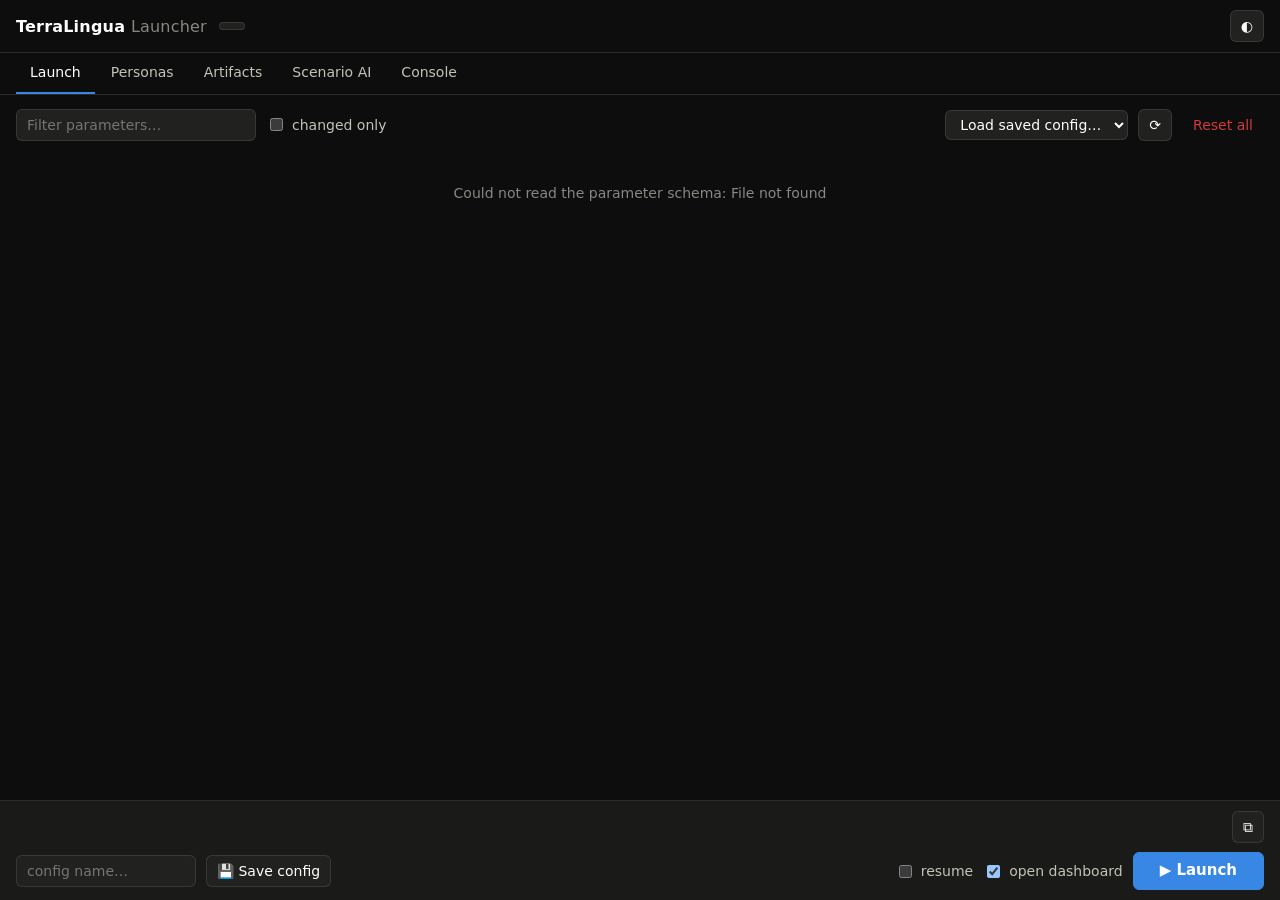
==== static/index.html @ 52754ffe "TerraLingua launcher: web UI replacing the launch scripts Schema-introspected param form (dropdowns," ====
<!doctype html>
<html lang="en">
<head>
  <meta charset="utf-8" />
  <meta name="viewport" content="width=device-width, initial-scale=1" />
  <title>TerraLingua Launcher</title>
  <link rel="stylesheet" href="/static/style.css" />
</head>
<body>
  <div class="app">
    <header class="bar">
      <h1>TerraLingua <span>Launcher</span></h1>
      <button id="target-chip" class="chip" title="Target repo & interpreter — click to change"></button>
      <span id="key-chips" class="key-chips" title="API keys visible to the scenario designer"></span>
      <span class="spacer"></span>
      <span id="run-chip" class="chip run-chip hidden"></span>
      <a id="viz-link" class="chip hidden" target="_blank" rel="noopener">📊 dashboard</a>
      <button id="theme-toggle" title="Toggle light/dark">◐</button>
    </header>

    <nav class="tabs" role="tablist">
      <button class="tab active" data-tab="launch" role="tab">Launch</button>
      <button class="tab" data-tab="personas" role="tab">Personas <span id="personas-count" class="badge"></span></button>
      <button class="tab" data-tab="artifacts" role="tab">Artifacts <span id="artifacts-count" class="badge"></span></button>
      <button class="tab" data-tab="scenario" role="tab">Scenario AI</button>
      <button class="tab" data-tab="console" role="tab">Console <span id="console-badge" class="badge"></span></button>
    </nav>

    <main id="main">
      <!-- ============ LAUNCH ============ -->
      <section id="tab-launch" class="tabpane active">
        <div class="toolbar">
          <input id="param-search" type="search" placeholder="Filter parameters…" />
          <label class="check"><input type="checkbox" id="changed-only" /> changed only</label>
          <span class="spacer"></span>
          <select id="config-select"><option value="">Load saved config…</option></select>
          <button id="config-reload" title="Rescan saved configs">⟳</button>
          <button id="reset-all" class="danger-ghost" title="Reset every parameter to its default">Reset all</button>
        </div>
        <div id="param-groups" class="param-groups">
          <div class="empty">Loading parameter schema from the target repo…</div>
        </div>
        <footer class="launchbar">
          <div class="cmd-row">
            <code id="cmd-preview" title="The exact command this launch runs"></code>
            <button id="cmd-copy" title="Copy command">⧉</button>
          </div>
          <div class="actions">
            <input id="config-name" type="text" placeholder="config name…" />
            <button id="save-config">💾 Save config</button>
            <span class="spacer"></span>
            <label class="check"><input type="checkbox" id="opt-resume" /> resume</label>
            <label class="check"><input type="checkbox" id="opt-viz" checked /> open dashboard</label>
            <button id="launch-btn" class="primary">▶ Launch</button>
          </div>
        </footer>
      </section>

      <!-- ============ PERSONAS ============ -->
      <section id="tab-personas" class="tabpane">
        <div class="toolbar">
          <select id="personas-files"><option value="">Load personas file…</option></select>
          <button id="personas-rescan" title="Rescan repo for persona files">⟳</button>
          <span class="spacer"></span>
          <span id="personas-total" class="hint"></span>
          <input id="personas-path" type="text" placeholder="save as… e.g. launcher_configs/personas.json" />
          <button id="personas-save" class="primary-ghost">💾 Save & use</button>
        </div>
        <p class="hint">Personas are assigned to the initial beings in file order. <b>name</b> renames the being everywhere; <b>role</b> groups beings under a marker shape on the dashboard; <b>count</b> stamps the same persona onto several beings (extra ones get generated names).</p>
        <div id="personas-list" class="cards"></div>
        <button id="personas-add" class="add-btn">＋ Add persona</button>
      </section>

      <!-- ============ ARTIFACTS ============ -->
      <section id="tab-artifacts" class="tabpane">
        <div class="toolbar">
          <select id="artifacts-files"><option value="">Load artifacts file…</option></select>
          <button id="artifacts-rescan" title="Rescan repo for artifact files">⟳</button>
          <span class="spacer"></span>
          <input id="artifacts-path" type="text" placeholder="save as… e.g. launcher_configs/init_artifacts.json" />
          <button id="artifacts-save" class="primary-ghost">💾 Save & use</button>
        </div>
        <p class="hint">Artifacts the environment seeds by itself. Placed on the map at <b>pose</b> (or a random free cell), or into inventories via <b>agent</b> / <b>role</b>. <b>step</b> delays the appearance; <b>lifespan</b> −1 lasts forever. Health centers are fixed to the map and treat their cell plus the 8 around it.</p>
        <div id="artifacts-list" class="cards"></div>
        <button id="artifacts-add" class="add-btn">＋ Add artifact</button>
      </section>

      <!-- ============ SCENARIO ============ -->
      <section id="tab-scenario" class="tabpane">
        <div class="scenario-grid">
          <div class="scenario-input panel">
            <h2>Describe the scenario</h2>
            <textarea id="scenario-desc" rows="7" placeholder="e.g. A medieval river town during a cholera outbreak: a healer guild with scarce protective charms, rumor-driven funerals, a shrine that treats the sick…"></textarea>
            <div class="designer-row">
              <label>Model
                <input id="designer-model" list="designer-models" spellcheck="false" />
                <datalist id="designer-models"></datalist>
              </label>
              <label>API key
                <input id="designer-key" type="password" placeholder="from environment" autocomplete="off" />
              </label>
              <button id="design-btn" class="primary">✦ Design scenario</button>
            </div>
            <div id="designer-hint" class="hint"></div>
            <div id="design-status" class="hidden design-status"></div>
          </div>

          <div id="design-result" class="hidden">
            <div id="design-notes" class="panel notes"></div>
            <div id="design-issues" class="panel issues hidden"></div>

            <div class="panel">
              <h2>System prompt <span class="hint">— identity & world rules, rendered once per being</span></h2>
              <div class="compare">
                <div><h3>current</h3><pre id="sys-original" class="tmpl"></pre></div>
                <div><h3>adapted <span class="hint">(editable)</span></h3><textarea id="sys-adapted" class="tmpl" rows="16" spellcheck="false"></textarea></div>
              </div>
            </div>
            <div class="panel">
              <h2>Per-step prompt <span class="hint">— observation → action, rendered every tick</span></h2>
              <div class="compare">
                <div><h3>current</h3><pre id="step-original" class="tmpl"></pre></div>
                <div><h3>adapted <span class="hint">(editable)</span></h3><textarea id="step-adapted" class="tmpl" rows="16" spellcheck="false"></textarea></div>
              </div>
            </div>

            <div class="panel two-col">
              <div>
                <h2>Personas <button id="apply-personas" class="mini">→ send to Personas tab</button></h2>
                <pre id="design-personas" class="tmpl small"></pre>
              </div>
              <div>
                <h2>Artifacts <button id="apply-artifacts" class="mini">→ send to Artifacts tab</button></h2>
                <pre id="design-artifacts" class="tmpl small"></pre>
              </div>
            </div>

            <div class="panel">
              <h2>Suggested parameters</h2>
              <div id="design-params" class="chips"></div>
            </div>

            <div class="panel bundlebar">
              <input id="bundle-name" type="text" placeholder="scenario name…" />
              <button id="bundle-save" class="primary">💾 Save bundle & use in launch</button>
              <button id="bundle-download">⇩ Download files</button>
              <span class="hint">Saves prompt_templates.json + personas.json + init_artifacts.json under launcher_configs/scenarios/ and points the launch fields at them.</span>
            </div>
          </div>
        </div>
      </section>

      <!-- ============ CONSOLE ============ -->
      <section id="tab-console" class="tabpane">
        <div id="proc-list" class="cards"></div>
        <div class="panel console-panel">
          <div class="toolbar">
            <select id="log-select"></select>
            <label class="check"><input type="checkbox" id="log-follow" checked /> follow</label>
            <span class="spacer"></span>
            <span id="log-status" class="hint"></span>
          </div>
          <pre id="log-view" class="log"></pre>
        </div>
      </section>
    </main>
  </div>

  <!-- settings modal -->
  <dialog id="settings-modal">
    <h2>Target</h2>
    <label>TerraLingua repo <input id="set-repo" type="text" spellcheck="false" /></label>
    <label>Python interpreter <input id="set-python" type="text" spellcheck="false" /></label>
    <label>Dashboard port <input id="set-vizport" type="number" min="1" max="65535" /></label>
    <div id="settings-error" class="issues hidden"></div>
    <div class="actions">
      <button id="settings-cancel">Cancel</button>
      <button id="settings-save" class="primary">Save</button>
    </div>
  </dialog>

  <div id="tooltip" class="tooltip hidden" role="tooltip"></div>
  <div id="toast" class="toast hidden"></div>

  <script src="/static/app.js"></script>
</body>
</html>
---- static/style.css ----
/* TerraLingua launcher.
   Same validated token set as the viz dashboard so the two tools read as one
   family: neutral surfaces, one interactive accent (--s1 blue), reserved
   status colors always paired with a glyph or label. */

:root {
  color-scheme: dark;

  --plane: #0d0d0d;
  --surface: #1a1a19;
  --surface-2: #212120;
  --ink: #ffffff;
  --ink-2: #c3c2b7;
  --ink-muted: #898781;
  --grid-line: #2c2c2a;
  --border: rgba(255, 255, 255, 0.1);

  --s1: #3987e5;
  --s1-dim: rgba(57, 135, 229, 0.16);

  --status-good: #0ca30c;
  --status-warning: #fab219;
  --status-critical: #d03b3b;

  --radius: 8px;
  --mono: ui-monospace, SFMono-Regular, "SF Mono", Menlo, monospace;
  font-family: system-ui, -apple-system, "Segoe UI", sans-serif;
}

:root[data-theme="light"] {
  color-scheme: light;
  --plane: #f9f9f7;
  --surface: #fcfcfb;
  --surface-2: #f2f1ec;
  --ink: #0b0b0b;
  --ink-2: #52514e;
  --ink-muted: #898781;
  --grid-line: #e1e0d9;
  --border: rgba(11, 11, 11, 0.1);
  --s1: #2a78d6;
  --s1-dim: rgba(42, 120, 214, 0.12);
}

* { box-sizing: border-box; }

body {
  margin: 0;
  background: var(--plane);
  color: var(--ink);
  font-size: 14px;
  line-height: 1.45;
}

button, select, input, textarea {
  font: inherit;
  color: var(--ink);
  background: var(--surface-2);
  border: 1px solid var(--border);
  border-radius: 6px;
  padding: 5px 10px;
}
button, select { cursor: pointer; }
button:hover, select:hover { border-color: var(--ink-muted); }
button:disabled { opacity: 0.4; cursor: default; }
input:focus, textarea:focus, select:focus { outline: 1.5px solid var(--s1); outline-offset: -1px; }
textarea { resize: vertical; font-family: inherit; }

button.primary {
  background: var(--s1);
  border-color: var(--s1);
  color: #fff;
  font-weight: 600;
}
button.primary:hover { filter: brightness(1.12); }
button.primary-ghost { color: var(--s1); border-color: var(--s1); background: transparent; }
button.danger-ghost { color: var(--status-critical); border-color: transparent; background: transparent; }
button.danger-ghost:hover { border-color: var(--status-critical); }
button.mini { padding: 1px 8px; font-size: 12px; margin-left: 8px; }

.app { display: flex; flex-direction: column; height: 100vh; }
.spacer { flex: 1; }
.hidden { display: none !important; }

/* ---------- header ---------- */

header.bar {
  display: flex; align-items: center; gap: 12px;
  padding: 10px 16px; border-bottom: 1px solid var(--grid-line);
  flex-wrap: wrap;
}
header.bar h1 { font-size: 16px; margin: 0; letter-spacing: 0.2px; }
header.bar h1 span { color: var(--ink-muted); font-weight: 400; }

.chip {
  display: inline-flex; align-items: center; gap: 6px;
  background: var(--surface-2); border: 1px solid var(--border);
  border-radius: 999px; padding: 3px 12px; font-size: 12.5px;
  color: var(--ink-2); text-decoration: none; font-family: var(--mono);
}
.run-chip::before { content: "●"; color: var(--status-good); }
.run-chip.dead::before { content: "▪"; color: var(--ink-muted); }
.key-chips { display: inline-flex; gap: 4px; }
.key-chips .chip { padding: 2px 9px; font-size: 11px; }
.key-chips .chip.on { color: var(--status-good); }

/* ---------- tabs ---------- */

nav.tabs {
  display: flex; gap: 2px; padding: 0 16px;
  border-bottom: 1px solid var(--grid-line);
}
.tab {
  background: none; border: none; border-bottom: 2px solid transparent;
  border-radius: 0; padding: 9px 14px; color: var(--ink-2); font-weight: 500;
}
.tab:hover { color: var(--ink); }
.tab.active { color: var(--ink); border-bottom-color: var(--s1); }
.badge {
  background: var(--surface-2); border-radius: 999px; padding: 0 7px;
  font-size: 11px; color: var(--ink-muted); font-family: var(--mono);
}
.badge:empty { display: none; }
.badge.live { color: var(--status-good); }

main { flex: 1; overflow-y: auto; }
.tabpane { display: none; padding: 14px 16px 24px; }
.tabpane.active { display: block; }
#tab-launch.active { display: flex; flex-direction: column; min-height: 100%; padding-bottom: 0; }

/* ---------- toolbar ---------- */

.toolbar {
  display: flex; align-items: center; gap: 10px;
  margin-bottom: 12px; flex-wrap: wrap;
}
.toolbar input[type="search"] { min-width: 240px; }
.check { display: inline-flex; align-items: center; gap: 6px; color: var(--ink-2); white-space: nowrap; }
.hint { color: var(--ink-muted); font-size: 12.5px; }
p.hint { margin: 0 0 12px; max-width: 900px; }
.hint b { color: var(--ink-2); }

/* ---------- param form ---------- */

.param-groups { flex: 1; display: grid; grid-template-columns: repeat(auto-fit, minmax(340px, 1fr)); gap: 14px; align-items: start; }
.group {
  background: var(--surface); border: 1px solid var(--grid-line);
  border-radius: var(--radius); overflow: hidden;
}
.group > h2 {
  margin: 0; padding: 9px 14px; font-size: 13px; text-transform: uppercase;
  letter-spacing: 0.6px; color: var(--ink-muted);
  border-bottom: 1px solid var(--grid-line);
  display: flex; align-items: center; gap: 8px;
}
.group > h2 .badge { margin-left: auto; }

.param {
  display: flex; align-items: center; gap: 8px;
  padding: 5px 14px; border-bottom: 1px solid var(--border);
}
.param:last-child { border-bottom: none; }
.param label {
  flex: 1; font-family: var(--mono); font-size: 12.5px; color: var(--ink-2);
  overflow: hidden; text-overflow: ellipsis; white-space: nowrap;
}
.param.changed label { color: var(--ink); font-weight: 600; }
.param .reset {
  visibility: hidden; border: none; background: none; padding: 0 2px;
  color: var(--s1); font-size: 13px;
}
.param.changed .reset { visibility: visible; }
.param .dot { width: 6px; height: 6px; border-radius: 50%; flex: none; background: transparent; }
.param.changed .dot { background: var(--s1); }

.param input[type="text"], .param input[type="number"], .param select {
  width: 150px; padding: 3px 8px; font-family: var(--mono); font-size: 12.5px;
}
.param input.wide { width: 210px; }

.info {
  flex: none; width: 18px; height: 18px; border-radius: 50%;
  border: 1px solid var(--border); background: none; color: var(--ink-muted);
  font-size: 11px; line-height: 1; padding: 0; display: inline-flex;
  align-items: center; justify-content: center;
}
.info:hover, .info:focus { color: var(--s1); border-color: var(--s1); }

/* toggle switch */
.switch { position: relative; width: 34px; height: 19px; flex: none; }
.switch input { position: absolute; opacity: 0; width: 100%; height: 100%; margin: 0; cursor: pointer; }
.switch .track {
  position: absolute; inset: 0; border-radius: 999px;
  background: var(--surface-2); border: 1px solid var(--border);
  transition: background 0.15s;
}
.switch .track::after {
  content: ""; position: absolute; top: 2px; left: 2px;
  width: 13px; height: 13px; border-radius: 50%;
  background: var(--ink-muted); transition: transform 0.15s, background 0.15s;
}
.switch input:checked + .track { background: var(--s1-dim); border-color: var(--s1); }
.switch input:checked + .track::after { transform: translateX(15px); background: var(--s1); }
.switch input:focus-visible + .track { outline: 1.5px solid var(--s1); }

.tooltip {
  position: fixed; z-index: 50; max-width: 380px;
  background: var(--surface-2); border: 1px solid var(--grid-line);
  border-radius: var(--radius); padding: 9px 12px; font-size: 12.5px;
  color: var(--ink-2); box-shadow: 0 6px 24px rgba(0, 0, 0, 0.35);
  pointer-events: none;
}
.tooltip .t-name { font-family: var(--mono); color: var(--ink); display: block; margin-bottom: 3px; }
.tooltip .t-default { color: var(--ink-muted); display: block; margin-top: 5px; font-family: var(--mono); }

/* ---------- launch bar ---------- */

.launchbar {
  position: sticky; bottom: 0; margin: 14px -16px 0;
  background: var(--surface); border-top: 1px solid var(--grid-line);
  padding: 10px 16px;
}
.cmd-row { display: flex; align-items: center; gap: 8px; margin-bottom: 9px; }
.cmd-row code {
  flex: 1; font-family: var(--mono); font-size: 11.5px; color: var(--ink-muted);
  white-space: nowrap; overflow-x: auto; padding: 4px 2px;
}
.actions { display: flex; align-items: center; gap: 10px; flex-wrap: wrap; }
#launch-btn { padding: 7px 26px; font-size: 15px; }
#config-name { width: 180px; }

/* ---------- cards (personas / artifacts / procs) ---------- */

.cards { display: grid; grid-template-columns: repeat(auto-fill, minmax(330px, 1fr)); gap: 12px; }
.card {
  background: var(--surface); border: 1px solid var(--grid-line);
  border-radius: var(--radius); padding: 12px; display: flex;
  flex-direction: column; gap: 8px;
}
.card .row { display: flex; gap: 8px; align-items: center; }
.card .row label {
  display: flex; flex-direction: column; gap: 2px; font-size: 11.5px;
  color: var(--ink-muted); flex: 1; min-width: 0;
}
.card .row input, .card .row select { width: 100%; font-family: var(--mono); font-size: 12.5px; padding: 3px 8px; }
.card textarea { font-size: 13px; width: 100%; }
.card .card-head {
  display: flex; align-items: center; gap: 8px;
  color: var(--ink-muted); font-size: 12px; font-family: var(--mono);
}
.card .card-head .spacer { flex: 1; }
.card .icon-btn { border: none; background: none; padding: 0 4px; color: var(--ink-muted); }
.card .icon-btn:hover { color: var(--ink); }
.card .icon-btn.del:hover { color: var(--status-critical); }
.add-btn { margin-top: 12px; width: 100%; padding: 9px; border-style: dashed; color: var(--ink-2); background: none; }
.empty { color: var(--ink-muted); padding: 30px; text-align: center; grid-column: 1 / -1; }

/* ---------- panels / scenario ---------- */

.panel {
  background: var(--surface); border: 1px solid var(--grid-line);
  border-radius: var(--radius); padding: 14px; margin-bottom: 14px;
}
.panel h2 { margin: 0 0 10px; font-size: 14px; }
.panel h3 { margin: 0 0 6px; font-size: 12px; color: var(--ink-muted); text-transform: uppercase; letter-spacing: 0.5px; }

.scenario-grid { max-width: 1400px; }
.scenario-input textarea { width: 100%; }
.designer-row { display: flex; gap: 12px; align-items: flex-end; margin-top: 10px; flex-wrap: wrap; }
.designer-row label { display: flex; flex-direction: column; gap: 3px; font-size: 12px; color: var(--ink-muted); }
.designer-row input { width: 260px; font-family: var(--mono); font-size: 12.5px; }
.design-status { margin-top: 10px; color: var(--ink-2); }
.design-status::before { content: "◌ "; color: var(--s1); animation: pulse 1s infinite; }
@keyframes pulse { 50% { opacity: 0.3; } }

.notes { border-left: 3px solid var(--s1); }
.issues { border-left: 3px solid var(--status-warning); color: var(--ink-2); }
.issues li { margin: 3px 0; }
.issues::before { content: "⚠ needs a look"; color: var(--status-warning); font-weight: 600; display: block; margin-bottom: 5px; }

.compare { display: grid; grid-template-columns: 1fr 1fr; gap: 12px; }
.tmpl {
  font-family: var(--mono); font-size: 11.5px; line-height: 1.5;
  background: var(--plane); border: 1px solid var(--border); border-radius: 6px;
  padding: 10px; margin: 0; white-space: pre-wrap; overflow-y: auto; max-height: 420px;
}
pre.tmpl.small { max-height: 260px; }
textarea.tmpl { width: 100%; }

.two-col { display: grid; grid-template-columns: 1fr 1fr; gap: 16px; }
.two-col h2 { display: flex; align-items: center; }

.chips { display: flex; flex-wrap: wrap; gap: 8px; }
.chips .pchip {
  display: inline-flex; align-items: center; gap: 7px;
  background: var(--surface-2); border: 1px solid var(--border);
  border-radius: 999px; padding: 4px 6px 4px 12px; font-size: 12.5px;
}
.chips .pchip code { font-family: var(--mono); color: var(--ink); }
.chips .pchip .why { color: var(--ink-muted); max-width: 320px; }
.chips .pchip button { padding: 1px 9px; font-size: 11.5px; border-radius: 999px; }
.chips .pchip.applied button { color: var(--status-good); border-color: transparent; }

.bundlebar { display: flex; align-items: center; gap: 10px; flex-wrap: wrap; }
#bundle-name { width: 200px; }

/* ---------- console ---------- */

#proc-list { margin-bottom: 14px; }
.proc-status { font-family: var(--mono); font-size: 12px; }
.proc-status.running { color: var(--status-good); }
.proc-status.exited { color: var(--status-critical); }
.proc-status.stopped { color: var(--ink-muted); }
.console-panel { display: flex; flex-direction: column; }
.log {
  font-family: var(--mono); font-size: 11.5px; line-height: 1.45;
  background: var(--plane); border: 1px solid var(--border); border-radius: 6px;
  padding: 10px; margin: 0; height: 46vh; overflow-y: auto; white-space: pre-wrap;
}

/* ---------- modal & toast ---------- */

dialog {
  background: var(--surface); color: var(--ink);
  border: 1px solid var(--grid-line); border-radius: var(--radius);
  padding: 20px; min-width: 480px;
}
dialog::backdrop { background: rgba(0, 0, 0, 0.55); }
dialog h2 { margin: 0 0 14px; font-size: 15px; }
dialog label { display: flex; flex-direction: column; gap: 4px; margin-bottom: 12px; font-size: 12.5px; color: var(--ink-muted); }
dialog input { font-family: var(--mono); font-size: 12.5px; }
dialog .actions { display: flex; justify-content: flex-end; gap: 10px; }

.toast {
  position: fixed; bottom: 22px; left: 50%; transform: translateX(-50%);
  background: var(--surface-2); border: 1px solid var(--grid-line);
  border-radius: 999px; padding: 8px 20px; z-index: 60;
  box-shadow: 0 6px 24px rgba(0, 0, 0, 0.4); font-size: 13px;
}
.toast.err { border-color: var(--status-critical); }

@media (max-width: 900px) {
  .compare, .two-col { grid-template-columns: 1fr; }
}
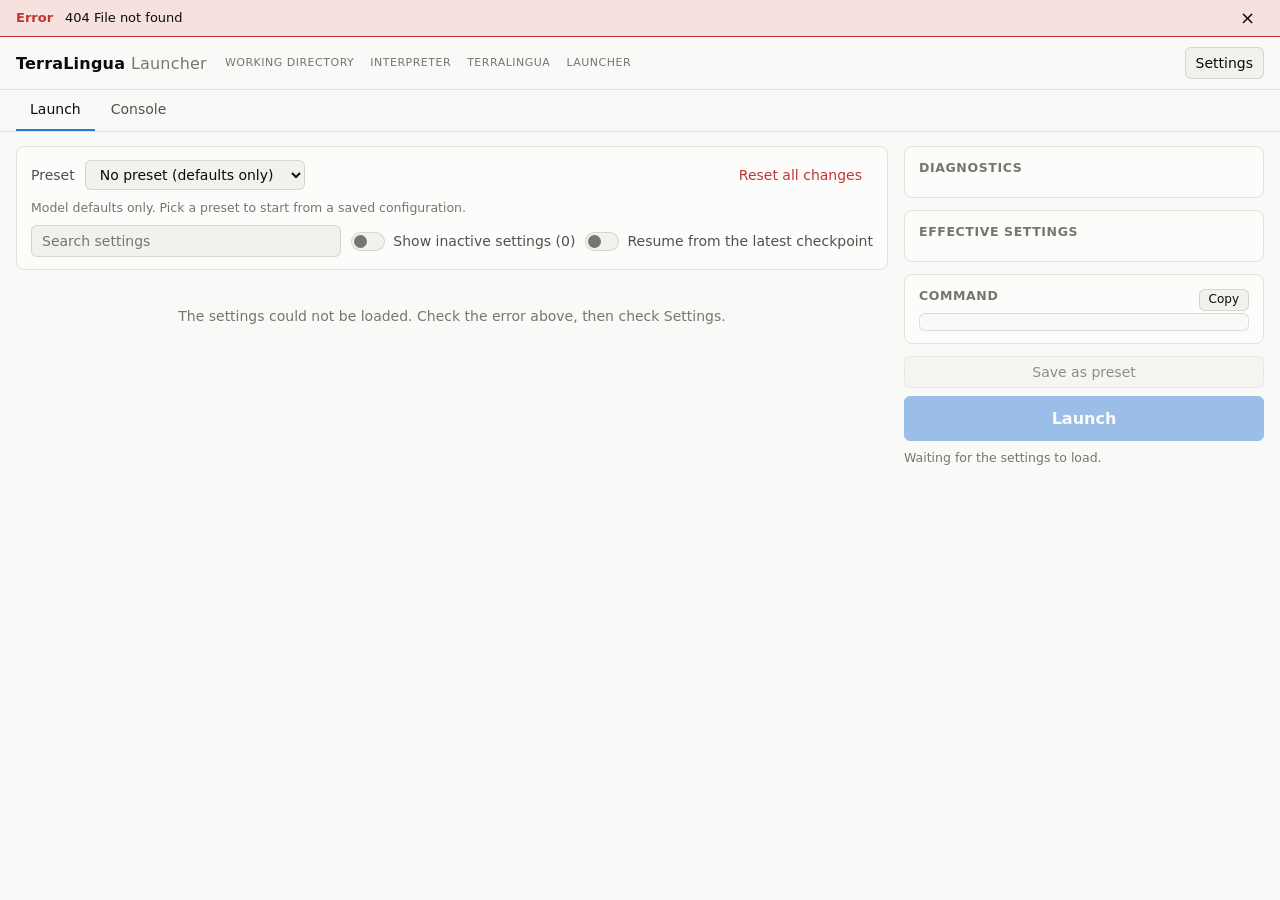
==== commit d6892001: "Target the released terralingua package The launcher now drives a working directory and an interpret" ====
--- a/static/index.html
+++ b/static/index.html
@@ -1,186 +1,150 @@
 <!doctype html>
 <html lang="en">
 <head>
-  <meta charset="utf-8" />
-  <meta name="viewport" content="width=device-width, initial-scale=1" />
+  <meta charset="utf-8">
+  <meta name="viewport" content="width=device-width, initial-scale=1">
   <title>TerraLingua Launcher</title>
-  <link rel="stylesheet" href="/static/style.css" />
+  <link rel="stylesheet" href="/static/style.css">
 </head>
 <body>
   <div class="app">
+    <div id="errorBar" class="error-bar" aria-live="polite" hidden>
+      <strong>Error</strong>
+      <span id="errorText"></span>
+      <button id="errorDismiss" type="button" aria-label="Dismiss this error">&times;</button>
+    </div>
+
     <header class="bar">
       <h1>TerraLingua <span>Launcher</span></h1>
-      <button id="target-chip" class="chip" title="Target repo & interpreter — click to change"></button>
-      <span id="key-chips" class="key-chips" title="API keys visible to the scenario designer"></span>
+      <dl class="target">
+        <div><dt>Working directory</dt><dd id="hdrWorkdir" class="mono"></dd></div>
+        <div><dt>Interpreter</dt><dd id="hdrPython" class="mono"></dd></div>
+        <div><dt>TerraLingua</dt><dd id="hdrTlVersion" class="mono"></dd></div>
+        <div><dt>Launcher</dt><dd id="hdrLauncherVersion" class="mono"></dd></div>
+      </dl>
+      <div id="keyChips" class="key-chips" role="list" aria-label="API keys"></div>
       <span class="spacer"></span>
-      <span id="run-chip" class="chip run-chip hidden"></span>
-      <a id="viz-link" class="chip hidden" target="_blank" rel="noopener">📊 dashboard</a>
-      <button id="theme-toggle" title="Toggle light/dark">◐</button>
+      <button id="settingsBtn" type="button">Settings</button>
     </header>
 
-    <nav class="tabs" role="tablist">
-      <button class="tab active" data-tab="launch" role="tab">Launch</button>
-      <button class="tab" data-tab="personas" role="tab">Personas <span id="personas-count" class="badge"></span></button>
-      <button class="tab" data-tab="artifacts" role="tab">Artifacts <span id="artifacts-count" class="badge"></span></button>
-      <button class="tab" data-tab="scenario" role="tab">Scenario AI</button>
-      <button class="tab" data-tab="console" role="tab">Console <span id="console-badge" class="badge"></span></button>
+    <nav class="tabs" role="tablist" aria-label="Pages">
+      <button class="tab" role="tab" type="button" id="tabLaunch" data-tab="launch" aria-controls="paneLaunch" aria-selected="true">Launch</button>
+      <button class="tab" role="tab" type="button" id="tabConsole" data-tab="console" aria-controls="paneConsole" aria-selected="false">Console <span id="consoleBadge" class="badge"></span></button>
     </nav>
 
     <main id="main">
-      <!-- ============ LAUNCH ============ -->
-      <section id="tab-launch" class="tabpane active">
-        <div class="toolbar">
-          <input id="param-search" type="search" placeholder="Filter parameters…" />
-          <label class="check"><input type="checkbox" id="changed-only" /> changed only</label>
-          <span class="spacer"></span>
-          <select id="config-select"><option value="">Load saved config…</option></select>
-          <button id="config-reload" title="Rescan saved configs">⟳</button>
-          <button id="reset-all" class="danger-ghost" title="Reset every parameter to its default">Reset all</button>
-        </div>
-        <div id="param-groups" class="param-groups">
-          <div class="empty">Loading parameter schema from the target repo…</div>
-        </div>
-        <footer class="launchbar">
-          <div class="cmd-row">
-            <code id="cmd-preview" title="The exact command this launch runs"></code>
-            <button id="cmd-copy" title="Copy command">⧉</button>
-          </div>
-          <div class="actions">
-            <input id="config-name" type="text" placeholder="config name…" />
-            <button id="save-config">💾 Save config</button>
-            <span class="spacer"></span>
-            <label class="check"><input type="checkbox" id="opt-resume" /> resume</label>
-            <label class="check"><input type="checkbox" id="opt-viz" checked /> open dashboard</label>
-            <button id="launch-btn" class="primary">▶ Launch</button>
-          </div>
-        </footer>
-      </section>
-
-      <!-- ============ PERSONAS ============ -->
-      <section id="tab-personas" class="tabpane">
-        <div class="toolbar">
-          <select id="personas-files"><option value="">Load personas file…</option></select>
-          <button id="personas-rescan" title="Rescan repo for persona files">⟳</button>
-          <span class="spacer"></span>
-          <span id="personas-total" class="hint"></span>
-          <input id="personas-path" type="text" placeholder="save as… e.g. launcher_configs/personas.json" />
-          <button id="personas-save" class="primary-ghost">💾 Save & use</button>
-        </div>
-        <p class="hint">Personas are assigned to the initial beings in file order. <b>name</b> renames the being everywhere; <b>role</b> groups beings under a marker shape on the dashboard; <b>count</b> stamps the same persona onto several beings (extra ones get generated names).</p>
-        <div id="personas-list" class="cards"></div>
-        <button id="personas-add" class="add-btn">＋ Add persona</button>
-      </section>
-
-      <!-- ============ ARTIFACTS ============ -->
-      <section id="tab-artifacts" class="tabpane">
-        <div class="toolbar">
-          <select id="artifacts-files"><option value="">Load artifacts file…</option></select>
-          <button id="artifacts-rescan" title="Rescan repo for artifact files">⟳</button>
-          <span class="spacer"></span>
-          <input id="artifacts-path" type="text" placeholder="save as… e.g. launcher_configs/init_artifacts.json" />
-          <button id="artifacts-save" class="primary-ghost">💾 Save & use</button>
-        </div>
-        <p class="hint">Artifacts the environment seeds by itself. Placed on the map at <b>pose</b> (or a random free cell), or into inventories via <b>agent</b> / <b>role</b>. <b>step</b> delays the appearance; <b>lifespan</b> −1 lasts forever. Health centers are fixed to the map and treat their cell plus the 8 around it.</p>
-        <div id="artifacts-list" class="cards"></div>
-        <button id="artifacts-add" class="add-btn">＋ Add artifact</button>
-      </section>
-
-      <!-- ============ SCENARIO ============ -->
-      <section id="tab-scenario" class="tabpane">
-        <div class="scenario-grid">
-          <div class="scenario-input panel">
-            <h2>Describe the scenario</h2>
-            <textarea id="scenario-desc" rows="7" placeholder="e.g. A medieval river town during a cholera outbreak: a healer guild with scarce protective charms, rumor-driven funerals, a shrine that treats the sick…"></textarea>
-            <div class="designer-row">
-              <label>Model
-                <input id="designer-model" list="designer-models" spellcheck="false" />
-                <datalist id="designer-models"></datalist>
-              </label>
-              <label>API key
-                <input id="designer-key" type="password" placeholder="from environment" autocomplete="off" />
-              </label>
-              <button id="design-btn" class="primary">✦ Design scenario</button>
+      <section id="paneLaunch" class="pane" role="tabpanel" aria-labelledby="tabLaunch">
+        <div class="launch-grid">
+          <div class="form-column">
+            <div class="toolbar panel">
+              <div class="toolbar-row">
+                <label for="presetSelect">Preset</label>
+                <select id="presetSelect"></select>
+                <span class="spacer"></span>
+                <button id="resetAll" type="button" class="danger-ghost">Reset all changes</button>
+              </div>
+              <p id="presetInfo" class="hint"></p>
+              <div class="toolbar-row">
+                <input id="searchBox" type="search" placeholder="Search settings" aria-label="Search settings by name, path, or description">
+                <label class="switch-label">
+                  <span class="switch"><input type="checkbox" id="showInactive" role="switch"><span class="track" aria-hidden="true"></span></span>
+                  <span id="showInactiveText">Show inactive settings (0)</span>
+                </label>
+                <label class="switch-label">
+                  <span class="switch"><input type="checkbox" id="resumeSwitch" role="switch"><span class="track" aria-hidden="true"></span></span>
+                  <span>Resume from the latest checkpoint</span>
+                </label>
+              </div>
             </div>
-            <div id="designer-hint" class="hint"></div>
-            <div id="design-status" class="hidden design-status"></div>
+            <div id="form" class="form" aria-busy="true">
+              <p class="empty">Loading settings…</p>
+            </div>
           </div>
 
-          <div id="design-result" class="hidden">
-            <div id="design-notes" class="panel notes"></div>
-            <div id="design-issues" class="panel issues hidden"></div>
-
-            <div class="panel">
-              <h2>System prompt <span class="hint">— identity & world rules, rendered once per being</span></h2>
-              <div class="compare">
-                <div><h3>current</h3><pre id="sys-original" class="tmpl"></pre></div>
-                <div><h3>adapted <span class="hint">(editable)</span></h3><textarea id="sys-adapted" class="tmpl" rows="16" spellcheck="false"></textarea></div>
+          <aside class="side-column">
+            <section class="panel">
+              <h2>Diagnostics</h2>
+              <ul id="diagnostics" class="diag-list" aria-live="polite"></ul>
+              <p id="statesNote" class="hint" hidden>Field states are from the last valid check.</p>
+            </section>
+            <section class="panel">
+              <h2>Effective settings</h2>
+              <dl id="derived" class="derived"></dl>
+            </section>
+            <section class="panel">
+              <div class="panel-head">
+                <h2>Command</h2>
+                <button id="copyCmd" type="button" class="mini">Copy</button>
               </div>
+              <pre id="cmdPreview" class="cmd" tabindex="0" aria-label="Command line preview"></pre>
+            </section>
+            <div class="side-actions">
+              <button id="savePresetBtn" type="button" disabled>Save as preset</button>
+              <button id="launchBtn" type="button" class="primary big" disabled>Launch</button>
+              <p id="launchHint" class="hint" aria-live="polite"></p>
             </div>
-            <div class="panel">
-              <h2>Per-step prompt <span class="hint">— observation → action, rendered every tick</span></h2>
-              <div class="compare">
-                <div><h3>current</h3><pre id="step-original" class="tmpl"></pre></div>
-                <div><h3>adapted <span class="hint">(editable)</span></h3><textarea id="step-adapted" class="tmpl" rows="16" spellcheck="false"></textarea></div>
-              </div>
-            </div>
-
-            <div class="panel two-col">
-              <div>
-                <h2>Personas <button id="apply-personas" class="mini">→ send to Personas tab</button></h2>
-                <pre id="design-personas" class="tmpl small"></pre>
-              </div>
-              <div>
-                <h2>Artifacts <button id="apply-artifacts" class="mini">→ send to Artifacts tab</button></h2>
-                <pre id="design-artifacts" class="tmpl small"></pre>
-              </div>
-            </div>
-
-            <div class="panel">
-              <h2>Suggested parameters</h2>
-              <div id="design-params" class="chips"></div>
-            </div>
-
-            <div class="panel bundlebar">
-              <input id="bundle-name" type="text" placeholder="scenario name…" />
-              <button id="bundle-save" class="primary">💾 Save bundle & use in launch</button>
-              <button id="bundle-download">⇩ Download files</button>
-              <span class="hint">Saves prompt_templates.json + personas.json + init_artifacts.json under launcher_configs/scenarios/ and points the launch fields at them.</span>
-            </div>
-          </div>
+          </aside>
         </div>
       </section>
 
-      <!-- ============ CONSOLE ============ -->
-      <section id="tab-console" class="tabpane">
-        <div id="proc-list" class="cards"></div>
-        <div class="panel console-panel">
-          <div class="toolbar">
-            <select id="log-select"></select>
-            <label class="check"><input type="checkbox" id="log-follow" checked /> follow</label>
-            <span class="spacer"></span>
-            <span id="log-status" class="hint"></span>
+      <section id="paneConsole" class="pane" role="tabpanel" aria-labelledby="tabConsole" hidden>
+        <div class="console-grid">
+          <div class="proc-column panel">
+            <h2>Processes</h2>
+            <ul id="procList" class="proc-list"></ul>
           </div>
-          <pre id="log-view" class="log"></pre>
+          <div class="log-column panel">
+            <div class="toolbar-row">
+              <h2 id="logTitle">Log</h2>
+              <span id="logStatus" class="hint"></span>
+              <span class="spacer"></span>
+              <label class="switch-label">
+                <span class="switch"><input type="checkbox" id="followSwitch" role="switch" checked><span class="track" aria-hidden="true"></span></span>
+                <span>Scroll to new output</span>
+              </label>
+              <button id="clearLog" type="button">Clear</button>
+            </div>
+            <pre id="logView" class="log" tabindex="0" aria-label="Process log output"></pre>
+          </div>
         </div>
       </section>
     </main>
   </div>
 
-  <!-- settings modal -->
-  <dialog id="settings-modal">
-    <h2>Target</h2>
-    <label>TerraLingua repo <input id="set-repo" type="text" spellcheck="false" /></label>
-    <label>Python interpreter <input id="set-python" type="text" spellcheck="false" /></label>
-    <label>Dashboard port <input id="set-vizport" type="number" min="1" max="65535" /></label>
-    <div id="settings-error" class="issues hidden"></div>
-    <div class="actions">
-      <button id="settings-cancel">Cancel</button>
-      <button id="settings-save" class="primary">Save</button>
-    </div>
+  <dialog id="settingsDialog" aria-labelledby="settingsTitle">
+    <form method="dialog" id="settingsForm">
+      <h2 id="settingsTitle">Settings</h2>
+      <label for="settingsWorkdir">Working directory</label>
+      <input id="settingsWorkdir" type="text" list="workdirList" spellcheck="false" autocomplete="off">
+      <datalist id="workdirList"></datalist>
+      <label for="settingsPython">Python interpreter</label>
+      <input id="settingsPython" type="text" list="pythonList" spellcheck="false" autocomplete="off">
+      <datalist id="pythonList"></datalist>
+      <p id="settingsError" class="dialog-error" role="alert" hidden></p>
+      <div class="actions">
+        <button type="button" id="settingsCancel">Cancel</button>
+        <button type="submit" id="settingsSave" class="primary">Save</button>
+      </div>
+    </form>
   </dialog>
 
-  <div id="tooltip" class="tooltip hidden" role="tooltip"></div>
-  <div id="toast" class="toast hidden"></div>
+  <dialog id="savePresetDialog" aria-labelledby="savePresetTitle">
+    <form method="dialog" id="savePresetForm">
+      <h2 id="savePresetTitle">Save as preset</h2>
+      <p class="hint">The current preset and your changes become a new preset file in the working directory.</p>
+      <label for="savePresetName">Name</label>
+      <input id="savePresetName" type="text" required spellcheck="false" autocomplete="off">
+      <label for="savePresetDescription">Description</label>
+      <textarea id="savePresetDescription" rows="2"></textarea>
+      <p id="savePresetError" class="dialog-error" role="alert" hidden></p>
+      <div class="actions">
+        <button type="button" id="savePresetCancel">Cancel</button>
+        <button type="submit" id="savePresetConfirm" class="primary">Save</button>
+      </div>
+    </form>
+  </dialog>
+
+  <div id="toast" class="toast" role="status" hidden></div>
 
   <script src="/static/app.js"></script>
 </body>
--- a/static/style.css
+++ b/static/style.css
@@ -1,7 +1,5 @@
-/* TerraLingua launcher.
-   Same validated token set as the viz dashboard so the two tools read as one
-   family: neutral surfaces, one interactive accent (--s1 blue), reserved
-   status colors always paired with a glyph or label. */
+/* TerraLingua launcher. Neutral surfaces, one accent color for interaction,
+   status colors always next to a text label. */
 
 :root {
   color-scheme: dark;
@@ -18,27 +16,34 @@
   --s1: #3987e5;
   --s1-dim: rgba(57, 135, 229, 0.16);
 
-  --status-good: #0ca30c;
+  --status-good: #2db52d;
   --status-warning: #fab219;
-  --status-critical: #d03b3b;
+  --status-critical: #e05252;
+  --status-critical-dim: rgba(224, 82, 82, 0.14);
+  --status-warning-dim: rgba(250, 178, 25, 0.14);
 
   --radius: 8px;
-  --mono: ui-monospace, SFMono-Regular, "SF Mono", Menlo, monospace;
+  --mono: ui-monospace, SFMono-Regular, "SF Mono", Menlo, Consolas, monospace;
   font-family: system-ui, -apple-system, "Segoe UI", sans-serif;
 }
 
-:root[data-theme="light"] {
-  color-scheme: light;
-  --plane: #f9f9f7;
-  --surface: #fcfcfb;
-  --surface-2: #f2f1ec;
-  --ink: #0b0b0b;
-  --ink-2: #52514e;
-  --ink-muted: #898781;
-  --grid-line: #e1e0d9;
-  --border: rgba(11, 11, 11, 0.1);
-  --s1: #2a78d6;
-  --s1-dim: rgba(42, 120, 214, 0.12);
+@media (prefers-color-scheme: light) {
+  :root {
+    color-scheme: light;
+    --plane: #f9f9f7;
+    --surface: #fcfcfb;
+    --surface-2: #f2f1ec;
+    --ink: #0b0b0b;
+    --ink-2: #52514e;
+    --ink-muted: #76756f;
+    --grid-line: #e1e0d9;
+    --border: rgba(11, 11, 11, 0.12);
+    --s1: #2a78d6;
+    --s1-dim: rgba(42, 120, 214, 0.12);
+    --status-good: #0c8a0c;
+    --status-warning: #b57a00;
+    --status-critical: #c23434;
+  }
 }
 
 * { box-sizing: border-box; }
@@ -50,6 +55,9 @@
   font-size: 14px;
   line-height: 1.45;
 }
+
+h1, h2, h3, p, dl, ul { margin: 0; }
+ul { padding: 0; list-style: none; }
 
 button, select, input, textarea {
   font: inherit;
@@ -58,277 +66,44 @@
   border: 1px solid var(--border);
   border-radius: 6px;
   padding: 5px 10px;
+  min-width: 0;
 }
 button, select { cursor: pointer; }
 button:hover, select:hover { border-color: var(--ink-muted); }
-button:disabled { opacity: 0.4; cursor: default; }
-input:focus, textarea:focus, select:focus { outline: 1.5px solid var(--s1); outline-offset: -1px; }
-textarea { resize: vertical; font-family: inherit; }
-
-button.primary {
-  background: var(--s1);
-  border-color: var(--s1);
-  color: #fff;
-  font-weight: 600;
-}
+button:disabled, select:disabled, input:disabled, textarea:disabled { opacity: 0.45; cursor: default; }
+input:focus-visible, textarea:focus-visible, select:focus-visible, button:focus-visible, summary:focus-visible, pre:focus-visible {
+  outline: 2px solid var(--s1);
+  outline-offset: 1px;
+}
+textarea { resize: vertical; }
+
+button.primary { background: var(--s1); border-color: var(--s1); color: #fff; font-weight: 600; }
 button.primary:hover { filter: brightness(1.12); }
-button.primary-ghost { color: var(--s1); border-color: var(--s1); background: transparent; }
+button.primary.big { padding: 10px 24px; font-size: 16px; width: 100%; }
 button.danger-ghost { color: var(--status-critical); border-color: transparent; background: transparent; }
 button.danger-ghost:hover { border-color: var(--status-critical); }
-button.mini { padding: 1px 8px; font-size: 12px; margin-left: 8px; }
+button.ghost { background: transparent; border-color: transparent; color: var(--ink-2); }
+button.ghost:hover { border-color: var(--border); color: var(--ink); }
+button.mini { padding: 1px 9px; font-size: 12px; }
+
+.mono { font-family: var(--mono); }
+.hint { color: var(--ink-muted); font-size: 12.5px; }
+.spacer { flex: 1; }
+.empty { color: var(--ink-muted); padding: 24px; text-align: center; }
+[hidden] { display: none !important; }
 
 .app { display: flex; flex-direction: column; height: 100vh; }
-.spacer { flex: 1; }
-.hidden { display: none !important; }
-
-/* ---------- header ---------- */
-
-header.bar {
+
+/* ---------- error bar and toast ---------- */
+
+.error-bar {
   display: flex; align-items: center; gap: 12px;
-  padding: 10px 16px; border-bottom: 1px solid var(--grid-line);
-  flex-wrap: wrap;
-}
-header.bar h1 { font-size: 16px; margin: 0; letter-spacing: 0.2px; }
-header.bar h1 span { color: var(--ink-muted); font-weight: 400; }
-
-.chip {
-  display: inline-flex; align-items: center; gap: 6px;
-  background: var(--surface-2); border: 1px solid var(--border);
-  border-radius: 999px; padding: 3px 12px; font-size: 12.5px;
-  color: var(--ink-2); text-decoration: none; font-family: var(--mono);
-}
-.run-chip::before { content: "●"; color: var(--status-good); }
-.run-chip.dead::before { content: "▪"; color: var(--ink-muted); }
-.key-chips { display: inline-flex; gap: 4px; }
-.key-chips .chip { padding: 2px 9px; font-size: 11px; }
-.key-chips .chip.on { color: var(--status-good); }
-
-/* ---------- tabs ---------- */
-
-nav.tabs {
-  display: flex; gap: 2px; padding: 0 16px;
-  border-bottom: 1px solid var(--grid-line);
-}
-.tab {
-  background: none; border: none; border-bottom: 2px solid transparent;
-  border-radius: 0; padding: 9px 14px; color: var(--ink-2); font-weight: 500;
-}
-.tab:hover { color: var(--ink); }
-.tab.active { color: var(--ink); border-bottom-color: var(--s1); }
-.badge {
-  background: var(--surface-2); border-radius: 999px; padding: 0 7px;
-  font-size: 11px; color: var(--ink-muted); font-family: var(--mono);
-}
-.badge:empty { display: none; }
-.badge.live { color: var(--status-good); }
-
-main { flex: 1; overflow-y: auto; }
-.tabpane { display: none; padding: 14px 16px 24px; }
-.tabpane.active { display: block; }
-#tab-launch.active { display: flex; flex-direction: column; min-height: 100%; padding-bottom: 0; }
-
-/* ---------- toolbar ---------- */
-
-.toolbar {
-  display: flex; align-items: center; gap: 10px;
-  margin-bottom: 12px; flex-wrap: wrap;
-}
-.toolbar input[type="search"] { min-width: 240px; }
-.check { display: inline-flex; align-items: center; gap: 6px; color: var(--ink-2); white-space: nowrap; }
-.hint { color: var(--ink-muted); font-size: 12.5px; }
-p.hint { margin: 0 0 12px; max-width: 900px; }
-.hint b { color: var(--ink-2); }
-
-/* ---------- param form ---------- */
-
-.param-groups { flex: 1; display: grid; grid-template-columns: repeat(auto-fit, minmax(340px, 1fr)); gap: 14px; align-items: start; }
-.group {
-  background: var(--surface); border: 1px solid var(--grid-line);
-  border-radius: var(--radius); overflow: hidden;
-}
-.group > h2 {
-  margin: 0; padding: 9px 14px; font-size: 13px; text-transform: uppercase;
-  letter-spacing: 0.6px; color: var(--ink-muted);
-  border-bottom: 1px solid var(--grid-line);
-  display: flex; align-items: center; gap: 8px;
-}
-.group > h2 .badge { margin-left: auto; }
-
-.param {
-  display: flex; align-items: center; gap: 8px;
-  padding: 5px 14px; border-bottom: 1px solid var(--border);
-}
-.param:last-child { border-bottom: none; }
-.param label {
-  flex: 1; font-family: var(--mono); font-size: 12.5px; color: var(--ink-2);
-  overflow: hidden; text-overflow: ellipsis; white-space: nowrap;
-}
-.param.changed label { color: var(--ink); font-weight: 600; }
-.param .reset {
-  visibility: hidden; border: none; background: none; padding: 0 2px;
-  color: var(--s1); font-size: 13px;
-}
-.param.changed .reset { visibility: visible; }
-.param .dot { width: 6px; height: 6px; border-radius: 50%; flex: none; background: transparent; }
-.param.changed .dot { background: var(--s1); }
-
-.param input[type="text"], .param input[type="number"], .param select {
-  width: 150px; padding: 3px 8px; font-family: var(--mono); font-size: 12.5px;
-}
-.param input.wide { width: 210px; }
-
-.info {
-  flex: none; width: 18px; height: 18px; border-radius: 50%;
-  border: 1px solid var(--border); background: none; color: var(--ink-muted);
-  font-size: 11px; line-height: 1; padding: 0; display: inline-flex;
-  align-items: center; justify-content: center;
-}
-.info:hover, .info:focus { color: var(--s1); border-color: var(--s1); }
-
-/* toggle switch */
-.switch { position: relative; width: 34px; height: 19px; flex: none; }
-.switch input { position: absolute; opacity: 0; width: 100%; height: 100%; margin: 0; cursor: pointer; }
-.switch .track {
-  position: absolute; inset: 0; border-radius: 999px;
-  background: var(--surface-2); border: 1px solid var(--border);
-  transition: background 0.15s;
-}
-.switch .track::after {
-  content: ""; position: absolute; top: 2px; left: 2px;
-  width: 13px; height: 13px; border-radius: 50%;
-  background: var(--ink-muted); transition: transform 0.15s, background 0.15s;
-}
-.switch input:checked + .track { background: var(--s1-dim); border-color: var(--s1); }
-.switch input:checked + .track::after { transform: translateX(15px); background: var(--s1); }
-.switch input:focus-visible + .track { outline: 1.5px solid var(--s1); }
-
-.tooltip {
-  position: fixed; z-index: 50; max-width: 380px;
-  background: var(--surface-2); border: 1px solid var(--grid-line);
-  border-radius: var(--radius); padding: 9px 12px; font-size: 12.5px;
-  color: var(--ink-2); box-shadow: 0 6px 24px rgba(0, 0, 0, 0.35);
-  pointer-events: none;
-}
-.tooltip .t-name { font-family: var(--mono); color: var(--ink); display: block; margin-bottom: 3px; }
-.tooltip .t-default { color: var(--ink-muted); display: block; margin-top: 5px; font-family: var(--mono); }
-
-/* ---------- launch bar ---------- */
-
-.launchbar {
-  position: sticky; bottom: 0; margin: 14px -16px 0;
-  background: var(--surface); border-top: 1px solid var(--grid-line);
-  padding: 10px 16px;
-}
-.cmd-row { display: flex; align-items: center; gap: 8px; margin-bottom: 9px; }
-.cmd-row code {
-  flex: 1; font-family: var(--mono); font-size: 11.5px; color: var(--ink-muted);
-  white-space: nowrap; overflow-x: auto; padding: 4px 2px;
-}
-.actions { display: flex; align-items: center; gap: 10px; flex-wrap: wrap; }
-#launch-btn { padding: 7px 26px; font-size: 15px; }
-#config-name { width: 180px; }
-
-/* ---------- cards (personas / artifacts / procs) ---------- */
-
-.cards { display: grid; grid-template-columns: repeat(auto-fill, minmax(330px, 1fr)); gap: 12px; }
-.card {
-  background: var(--surface); border: 1px solid var(--grid-line);
-  border-radius: var(--radius); padding: 12px; display: flex;
-  flex-direction: column; gap: 8px;
-}
-.card .row { display: flex; gap: 8px; align-items: center; }
-.card .row label {
-  display: flex; flex-direction: column; gap: 2px; font-size: 11.5px;
-  color: var(--ink-muted); flex: 1; min-width: 0;
-}
-.card .row input, .card .row select { width: 100%; font-family: var(--mono); font-size: 12.5px; padding: 3px 8px; }
-.card textarea { font-size: 13px; width: 100%; }
-.card .card-head {
-  display: flex; align-items: center; gap: 8px;
-  color: var(--ink-muted); font-size: 12px; font-family: var(--mono);
-}
-.card .card-head .spacer { flex: 1; }
-.card .icon-btn { border: none; background: none; padding: 0 4px; color: var(--ink-muted); }
-.card .icon-btn:hover { color: var(--ink); }
-.card .icon-btn.del:hover { color: var(--status-critical); }
-.add-btn { margin-top: 12px; width: 100%; padding: 9px; border-style: dashed; color: var(--ink-2); background: none; }
-.empty { color: var(--ink-muted); padding: 30px; text-align: center; grid-column: 1 / -1; }
-
-/* ---------- panels / scenario ---------- */
-
-.panel {
-  background: var(--surface); border: 1px solid var(--grid-line);
-  border-radius: var(--radius); padding: 14px; margin-bottom: 14px;
-}
-.panel h2 { margin: 0 0 10px; font-size: 14px; }
-.panel h3 { margin: 0 0 6px; font-size: 12px; color: var(--ink-muted); text-transform: uppercase; letter-spacing: 0.5px; }
-
-.scenario-grid { max-width: 1400px; }
-.scenario-input textarea { width: 100%; }
-.designer-row { display: flex; gap: 12px; align-items: flex-end; margin-top: 10px; flex-wrap: wrap; }
-.designer-row label { display: flex; flex-direction: column; gap: 3px; font-size: 12px; color: var(--ink-muted); }
-.designer-row input { width: 260px; font-family: var(--mono); font-size: 12.5px; }
-.design-status { margin-top: 10px; color: var(--ink-2); }
-.design-status::before { content: "◌ "; color: var(--s1); animation: pulse 1s infinite; }
-@keyframes pulse { 50% { opacity: 0.3; } }
-
-.notes { border-left: 3px solid var(--s1); }
-.issues { border-left: 3px solid var(--status-warning); color: var(--ink-2); }
-.issues li { margin: 3px 0; }
-.issues::before { content: "⚠ needs a look"; color: var(--status-warning); font-weight: 600; display: block; margin-bottom: 5px; }
-
-.compare { display: grid; grid-template-columns: 1fr 1fr; gap: 12px; }
-.tmpl {
-  font-family: var(--mono); font-size: 11.5px; line-height: 1.5;
-  background: var(--plane); border: 1px solid var(--border); border-radius: 6px;
-  padding: 10px; margin: 0; white-space: pre-wrap; overflow-y: auto; max-height: 420px;
-}
-pre.tmpl.small { max-height: 260px; }
-textarea.tmpl { width: 100%; }
-
-.two-col { display: grid; grid-template-columns: 1fr 1fr; gap: 16px; }
-.two-col h2 { display: flex; align-items: center; }
-
-.chips { display: flex; flex-wrap: wrap; gap: 8px; }
-.chips .pchip {
-  display: inline-flex; align-items: center; gap: 7px;
-  background: var(--surface-2); border: 1px solid var(--border);
-  border-radius: 999px; padding: 4px 6px 4px 12px; font-size: 12.5px;
-}
-.chips .pchip code { font-family: var(--mono); color: var(--ink); }
-.chips .pchip .why { color: var(--ink-muted); max-width: 320px; }
-.chips .pchip button { padding: 1px 9px; font-size: 11.5px; border-radius: 999px; }
-.chips .pchip.applied button { color: var(--status-good); border-color: transparent; }
-
-.bundlebar { display: flex; align-items: center; gap: 10px; flex-wrap: wrap; }
-#bundle-name { width: 200px; }
-
-/* ---------- console ---------- */
-
-#proc-list { margin-bottom: 14px; }
-.proc-status { font-family: var(--mono); font-size: 12px; }
-.proc-status.running { color: var(--status-good); }
-.proc-status.exited { color: var(--status-critical); }
-.proc-status.stopped { color: var(--ink-muted); }
-.console-panel { display: flex; flex-direction: column; }
-.log {
-  font-family: var(--mono); font-size: 11.5px; line-height: 1.45;
-  background: var(--plane); border: 1px solid var(--border); border-radius: 6px;
-  padding: 10px; margin: 0; height: 46vh; overflow-y: auto; white-space: pre-wrap;
-}
-
-/* ---------- modal & toast ---------- */
-
-dialog {
-  background: var(--surface); color: var(--ink);
-  border: 1px solid var(--grid-line); border-radius: var(--radius);
-  padding: 20px; min-width: 480px;
-}
-dialog::backdrop { background: rgba(0, 0, 0, 0.55); }
-dialog h2 { margin: 0 0 14px; font-size: 15px; }
-dialog label { display: flex; flex-direction: column; gap: 4px; margin-bottom: 12px; font-size: 12.5px; color: var(--ink-muted); }
-dialog input { font-family: var(--mono); font-size: 12.5px; }
-dialog .actions { display: flex; justify-content: flex-end; gap: 10px; }
+  background: var(--status-critical-dim); border-bottom: 1px solid var(--status-critical);
+  color: var(--ink); padding: 8px 16px; font-size: 13px;
+}
+.error-bar strong { font-weight: 600; color: var(--status-critical); }
+.error-bar span { flex: 1; word-break: break-word; }
+.error-bar button { background: transparent; border-color: transparent; font-size: 18px; line-height: 1; padding: 0 8px; }
 
 .toast {
   position: fixed; bottom: 22px; left: 50%; transform: translateX(-50%);
@@ -336,8 +111,239 @@
   border-radius: 999px; padding: 8px 20px; z-index: 60;
   box-shadow: 0 6px 24px rgba(0, 0, 0, 0.4); font-size: 13px;
 }
-.toast.err { border-color: var(--status-critical); }
-
-@media (max-width: 900px) {
-  .compare, .two-col { grid-template-columns: 1fr; }
-}
+
+/* ---------- header ---------- */
+
+header.bar {
+  display: flex; align-items: center; gap: 18px; flex-wrap: wrap;
+  padding: 10px 16px; border-bottom: 1px solid var(--grid-line);
+}
+header.bar h1 { font-size: 16px; letter-spacing: 0.2px; white-space: nowrap; }
+header.bar h1 span { color: var(--ink-muted); font-weight: 400; }
+
+.target { display: flex; gap: 16px; flex-wrap: wrap; }
+.target div { display: flex; flex-direction: column; min-width: 0; }
+.target dt { font-size: 11px; color: var(--ink-muted); text-transform: uppercase; letter-spacing: 0.5px; }
+.target dd { margin: 0; font-size: 12px; color: var(--ink-2); max-width: 340px; overflow: hidden; text-overflow: ellipsis; white-space: nowrap; }
+.target dd.bad { color: var(--status-critical); }
+
+.key-chips { display: inline-flex; gap: 6px; flex-wrap: wrap; }
+.chip {
+  display: inline-flex; align-items: center; gap: 6px;
+  background: var(--surface-2); border: 1px solid var(--border);
+  border-radius: 999px; padding: 2px 10px; font-size: 11.5px;
+  color: var(--ink-muted); font-family: var(--mono);
+}
+.chip::before { content: ""; width: 7px; height: 7px; border-radius: 50%; background: var(--ink-muted); }
+.chip.on { color: var(--status-good); border-color: var(--status-good); }
+.chip.on::before { background: var(--status-good); }
+
+/* ---------- tabs ---------- */
+
+nav.tabs { display: flex; gap: 2px; padding: 0 16px; border-bottom: 1px solid var(--grid-line); }
+.tab {
+  background: none; border: none; border-bottom: 2px solid transparent;
+  border-radius: 0; padding: 9px 14px; color: var(--ink-2); font-weight: 500;
+}
+.tab:hover { color: var(--ink); }
+.tab[aria-selected="true"] { color: var(--ink); border-bottom-color: var(--s1); }
+.badge {
+  background: var(--surface-2); border-radius: 999px; padding: 0 7px;
+  font-size: 11px; color: var(--ink-muted); font-family: var(--mono);
+}
+.badge:empty { display: none; }
+.badge.live { color: var(--status-good); }
+
+main { flex: 1; overflow-y: auto; }
+.pane { padding: 14px 16px 32px; }
+
+/* ---------- panels ---------- */
+
+.panel {
+  background: var(--surface); border: 1px solid var(--grid-line);
+  border-radius: var(--radius); padding: 12px 14px;
+}
+.panel h2 { font-size: 12.5px; text-transform: uppercase; letter-spacing: 0.6px; color: var(--ink-muted); margin-bottom: 8px; }
+.panel-head { display: flex; align-items: center; justify-content: space-between; gap: 8px; }
+.panel-head h2 { margin-bottom: 8px; }
+
+/* ---------- launch layout ---------- */
+
+.launch-grid { display: grid; grid-template-columns: minmax(0, 1fr) 360px; gap: 16px; align-items: start; }
+.form-column { min-width: 0; display: flex; flex-direction: column; gap: 12px; }
+.side-column { position: sticky; top: 0; display: flex; flex-direction: column; gap: 12px; }
+
+.toolbar { display: flex; flex-direction: column; gap: 8px; }
+.toolbar-row { display: flex; align-items: center; gap: 10px; flex-wrap: wrap; }
+.toolbar label[for="presetSelect"] { color: var(--ink-2); }
+#presetSelect { max-width: 420px; min-width: 220px; }
+#searchBox { min-width: 220px; flex: 1 1 220px; }
+
+/* switch */
+.switch { position: relative; display: inline-block; width: 34px; height: 19px; flex: none; vertical-align: middle; }
+.switch input { position: absolute; opacity: 0; width: 100%; height: 100%; margin: 0; cursor: pointer; }
+.switch input:disabled { cursor: default; }
+.switch .track {
+  pointer-events: none;
+  position: absolute; inset: 0; border-radius: 999px;
+  background: var(--surface-2); border: 1px solid var(--border);
+  transition: background 0.15s;
+}
+.switch .track::after {
+  content: ""; position: absolute; top: 2px; left: 2px;
+  width: 13px; height: 13px; border-radius: 50%;
+  background: var(--ink-muted); transition: transform 0.15s, background 0.15s;
+}
+.switch input:checked + .track { background: var(--s1-dim); border-color: var(--s1); }
+.switch input:checked + .track::after { transform: translateX(15px); background: var(--s1); }
+.switch input:focus-visible + .track { outline: 2px solid var(--s1); outline-offset: 1px; }
+.switch input:disabled + .track { opacity: 0.45; }
+.switch-label { display: inline-flex; align-items: center; gap: 8px; color: var(--ink-2); white-space: nowrap; cursor: pointer; }
+
+/* ---------- form sections and rows ---------- */
+
+.form { display: flex; flex-direction: column; gap: 10px; }
+details.group { background: var(--surface); border: 1px solid var(--grid-line); border-radius: var(--radius); }
+details.group > summary {
+  cursor: pointer; list-style: none; display: flex; align-items: center; gap: 10px;
+  padding: 9px 14px; font-size: 13px; text-transform: uppercase; letter-spacing: 0.6px;
+  color: var(--ink-muted); user-select: none;
+}
+details.group > summary::-webkit-details-marker { display: none; }
+details.group > summary::before { content: "▸"; font-size: 11px; transition: transform 0.15s; }
+details.group[open] > summary::before { transform: rotate(90deg); }
+details.group[open] > summary { border-bottom: 1px solid var(--grid-line); }
+details.group > summary .badge { margin-left: auto; }
+details.group > summary .badge.changed-count { color: var(--s1); }
+.group-note { padding: 10px 14px; color: var(--ink-muted); font-size: 12.5px; }
+
+.row {
+  display: grid;
+  grid-template-columns: minmax(150px, 2fr) minmax(0, 3fr) auto;
+  gap: 4px 12px; align-items: center;
+  padding: 6px 14px; border-bottom: 1px solid var(--border);
+}
+.row:last-child, .children > .row:last-child { border-bottom: none; }
+.row-label { font-family: var(--mono); font-size: 12.5px; color: var(--ink-2); display: flex; align-items: center; gap: 8px; min-width: 0; }
+.row-label .title { overflow: hidden; text-overflow: ellipsis; white-space: nowrap; }
+.row.changed .row-label { color: var(--ink); font-weight: 600; }
+.changed-mark { font-family: system-ui, sans-serif; font-weight: 500; font-size: 10.5px; color: var(--s1); border: 1px solid var(--s1); border-radius: 999px; padding: 0 6px; flex: none; }
+.row-control { display: flex; align-items: center; gap: 10px; min-width: 0; }
+.row-control input[type="text"], .row-control input[type="number"], .row-control select, .row-control textarea {
+  flex: 1; min-width: 0; font-family: var(--mono); font-size: 12.5px; padding: 3px 8px;
+}
+.row-control input[type="number"] { max-width: 180px; }
+.row-control textarea { font-size: 12px; line-height: 1.4; }
+.null-label { display: inline-flex; align-items: center; gap: 5px; color: var(--ink-muted); font-size: 12px; white-space: nowrap; cursor: pointer; }
+.null-label input { margin: 0; }
+.row-actions { display: flex; align-items: center; gap: 2px; justify-content: flex-end; }
+.row-actions button { padding: 1px 7px; font-size: 12px; }
+.row-actions .reset { color: var(--s1); }
+
+.row-reason, .row-error, .row-details { grid-column: 1 / -1; }
+.row-reason { color: var(--ink-muted); font-size: 12px; }
+.row-error { color: var(--status-critical); font-size: 12px; }
+.row-error strong { font-weight: 600; }
+.row.inactive .row-label, .row.inactive .row-control { opacity: 0.55; }
+.row.has-error .row-control input, .row.has-error .row-control select, .row.has-error .row-control textarea,
+.row.has-json-error .row-control textarea { outline: 2px solid var(--status-critical); outline-offset: -1px; }
+.row.flash { background: var(--s1-dim); transition: background 0.3s; }
+
+.children { margin-left: 22px; border-left: 2px solid var(--grid-line); }
+.children .row { padding-left: 12px; }
+
+.row-details {
+  background: var(--plane); border: 1px solid var(--border); border-radius: 6px;
+  padding: 8px 12px; margin: 2px 0 4px; font-size: 12.5px; color: var(--ink-2);
+  display: grid; grid-template-columns: max-content 1fr; gap: 3px 12px;
+}
+.row-details dt { color: var(--ink-muted); }
+.row-details dd { margin: 0; min-width: 0; word-break: break-word; }
+.row-details code { font-family: var(--mono); font-size: 12px; color: var(--ink); }
+.link-chip {
+  display: inline-block; margin: 1px 4px 1px 0; padding: 0 7px; font-size: 11.5px;
+  font-family: var(--mono); color: var(--s1); background: transparent; border: 1px solid var(--s1-dim); border-radius: 999px;
+}
+.link-chip:hover { border-color: var(--s1); }
+
+/* ---------- side column ---------- */
+
+.diag-list { display: flex; flex-direction: column; gap: 6px; max-height: 32vh; overflow-y: auto; }
+.diag { display: flex; gap: 8px; align-items: flex-start; padding: 6px 8px; border-left: 3px solid var(--ink-muted); background: var(--surface-2); border-radius: 0 6px 6px 0; font-size: 12.5px; }
+.diag.error { border-left-color: var(--status-critical); }
+.diag.warning { border-left-color: var(--status-warning); }
+.diag .severity { font-size: 10.5px; text-transform: uppercase; letter-spacing: 0.5px; font-weight: 600; color: var(--ink-muted); flex: none; padding-top: 2px; min-width: 52px; }
+.diag.error .severity { color: var(--status-critical); }
+.diag.warning .severity { color: var(--status-warning); }
+.diag button { text-align: left; background: transparent; border: none; padding: 0; color: var(--ink); font-size: 12.5px; flex: 1; cursor: pointer; }
+.diag button:hover { color: var(--s1); }
+.diag span.text { flex: 1; color: var(--ink-2); }
+.diag code { font-family: var(--mono); font-size: 11.5px; color: var(--ink-muted); display: block; }
+.diag-empty { color: var(--ink-muted); font-size: 12.5px; }
+
+.derived { display: grid; grid-template-columns: 1fr auto; gap: 4px 12px; font-size: 12.5px; }
+.derived dt { color: var(--ink-2); }
+.derived dd { margin: 0; font-family: var(--mono); color: var(--ink); }
+
+.cmd {
+  font-family: var(--mono); font-size: 11.5px; line-height: 1.5; color: var(--ink-2);
+  background: var(--plane); border: 1px solid var(--border); border-radius: 6px;
+  padding: 8px 10px; margin: 0; white-space: pre-wrap; word-break: break-all; max-height: 30vh; overflow-y: auto;
+}
+.side-actions { display: flex; flex-direction: column; gap: 8px; }
+
+/* ---------- console ---------- */
+
+.console-grid { display: grid; grid-template-columns: minmax(280px, 1fr) minmax(0, 2fr); gap: 16px; align-items: start; }
+.proc-list { display: flex; flex-direction: column; gap: 8px; }
+.proc { border: 1px solid var(--border); border-radius: 6px; padding: 8px 10px; display: flex; flex-direction: column; gap: 6px; background: var(--surface-2); }
+.proc[aria-current="true"] { border-color: var(--s1); }
+.proc-head { display: flex; align-items: center; gap: 8px; flex-wrap: wrap; }
+.dot { width: 9px; height: 9px; border-radius: 50%; background: var(--ink-muted); flex: none; }
+.dot.running { background: var(--status-good); }
+.dot.exited { background: var(--status-critical); }
+.dot.finished { background: var(--s1); }
+.proc-label { font-weight: 600; }
+.proc-status { font-family: var(--mono); font-size: 12px; color: var(--ink-2); }
+.proc-time { color: var(--ink-muted); font-size: 12px; }
+.proc-cmd { font-family: var(--mono); font-size: 11px; color: var(--ink-muted); overflow: hidden; text-overflow: ellipsis; white-space: nowrap; }
+.proc-actions { display: flex; gap: 6px; }
+.proc-actions button { padding: 2px 9px; font-size: 12px; }
+.log-column { display: flex; flex-direction: column; gap: 8px; }
+.log-column h2 { margin-bottom: 0; }
+.log {
+  font-family: var(--mono); font-size: 11.5px; line-height: 1.45;
+  background: var(--plane); border: 1px solid var(--border); border-radius: 6px;
+  padding: 10px; margin: 0; height: 70vh; overflow-y: auto; white-space: pre-wrap; word-break: break-word;
+}
+
+/* ---------- dialogs ---------- */
+
+dialog {
+  background: var(--surface); color: var(--ink);
+  border: 1px solid var(--grid-line); border-radius: var(--radius);
+  padding: 20px; width: min(560px, 92vw);
+}
+dialog::backdrop { background: rgba(0, 0, 0, 0.55); }
+dialog h2 { font-size: 15px; margin-bottom: 12px; }
+dialog form { display: flex; flex-direction: column; gap: 6px; }
+dialog label { font-size: 12.5px; color: var(--ink-muted); margin-top: 6px; }
+dialog input, dialog textarea { font-family: var(--mono); font-size: 12.5px; width: 100%; }
+dialog .actions { display: flex; justify-content: flex-end; gap: 10px; margin-top: 14px; }
+.dialog-error { color: var(--status-critical); font-size: 12.5px; margin-top: 6px; }
+
+@media (max-width: 1000px) {
+  .launch-grid, .console-grid { grid-template-columns: 1fr; }
+  .side-column { position: static; }
+  .row { grid-template-columns: 1fr; }
+  .row-actions { justify-content: flex-start; }
+}
+
+/* ---------- control wrappers ---------- */
+
+.form.busy { opacity: 0.6; pointer-events: none; }
+.text-holder, .ctl-with-null { display: flex; align-items: center; gap: 10px; flex: 1; min-width: 0; }
+.text-holder > input, .text-holder > textarea { flex: 1; }
+.switch-with-text { display: inline-flex; align-items: center; gap: 8px; }
+.rules { padding-left: 16px; list-style: disc; }
+.nest { display: contents; }
